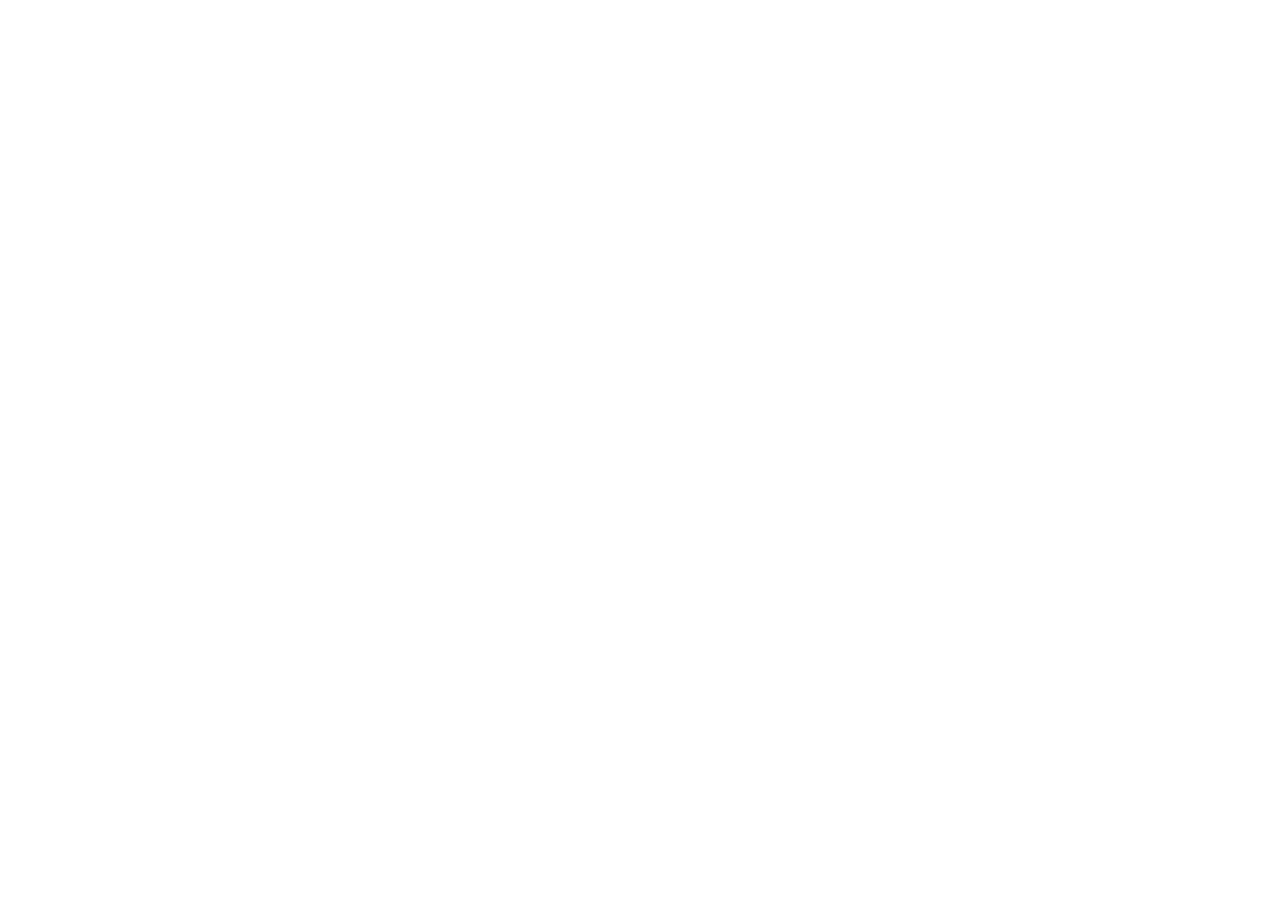
==== html/animation.html @ 3bd4cda1 "Initial commit" ====
<!DOCTYPE html>
<html lang="en">
<head>
    <meta charset="UTF-8">
    <meta name="viewport" content="width=device-width, initial-scale=1.0">
    <title>Watch enigma work</title>
</head>
<body>
    
</body>
</html>
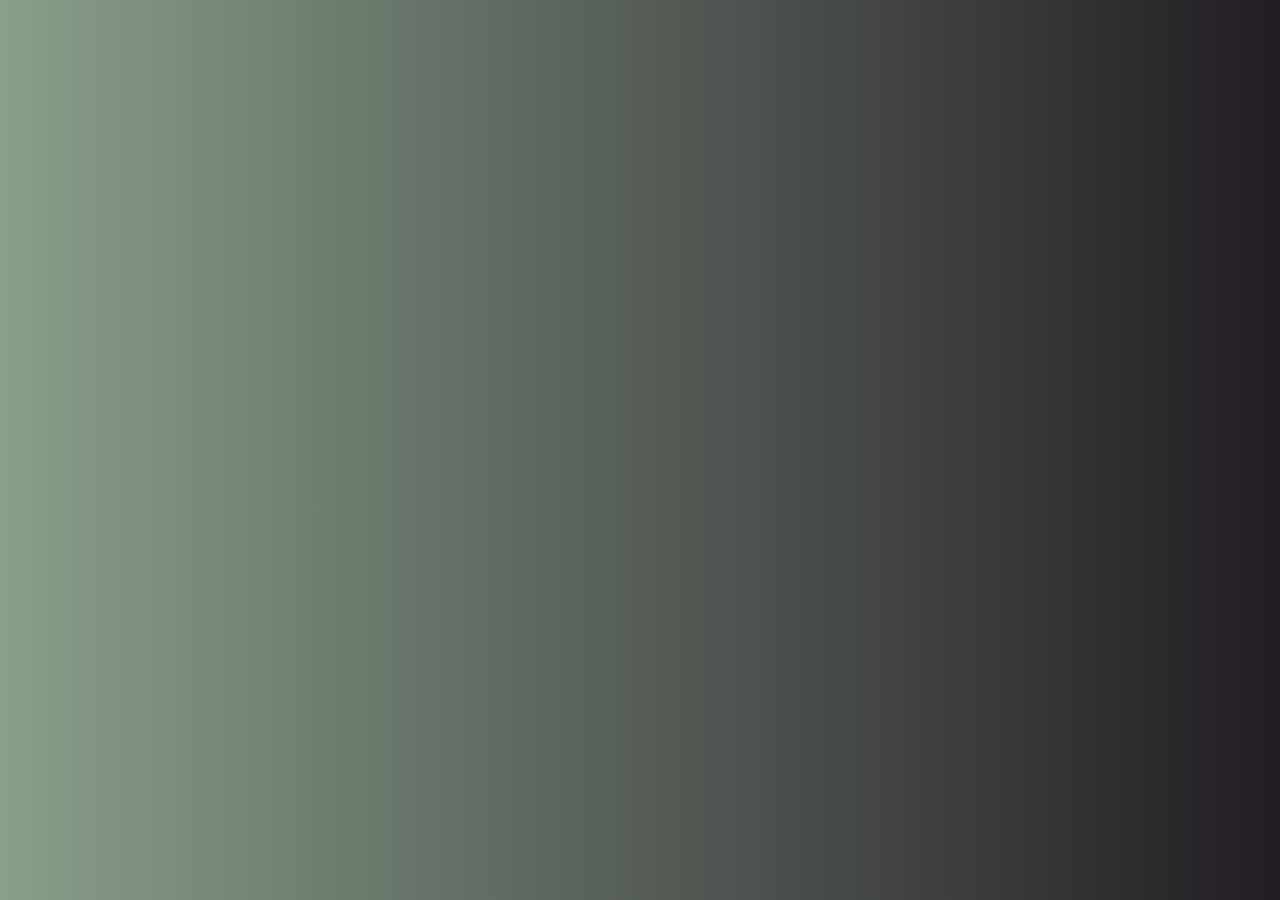
==== commit 20c004fa: "Base commit with initial javascript code" ====
--- a/html/animation.html
+++ b/html/animation.html
@@ -4,6 +4,8 @@
     <meta charset="UTF-8">
     <meta name="viewport" content="width=device-width, initial-scale=1.0">
     <title>Watch enigma work</title>
+    <link rel="stylesheet" href="../css/style.css">
+    <script src="../js/script.js"></script>
 </head>
 <body>
     
--- a/css/style.css
+++ b/css/style.css
@@ -0,0 +1,170 @@
+@font-face {
+    font-family: ITCMachine;
+    src: url('../fonts/ITCMachineRegular.otf') format('opentype');
+}
+
+body {
+    margin: 0;
+    padding: 0;
+    background: linear-gradient(90deg, #899E8B 0%, #221D23 100%);
+    min-height: 100vh;
+    display: flex;
+    flex-direction: column;
+    justify-content: center;
+    align-items: center;
+    font-family: 'ITCMachine', Arial, sans-serif;
+}
+
+h1 {
+    font-family: ITCMachine, Arial, sans-serif;
+    color: #81F499;
+    border: #221D23 solid 5px;
+    background-color: #99C5B5;
+    font-size: 3em;
+    margin-bottom: 0px;
+    padding-left: 10px;
+    padding-right: 10px;
+    -webkit-text-stroke: 0.8px #221D23;
+}
+
+h2 {
+    font-family: ITCMachine, Arial, sans-serif;
+    color: #81F499;
+    border: #221D23 solid 3px;
+    background-color: #99C5B5;
+    font-size: 2em;
+    margin-bottom: 12px;
+    padding-left: 8px;
+    padding-right: 8px;
+    -webkit-text-stroke: 0.6px #221D23;
+}
+
+.button-container {
+    display: flex;
+    gap: 2em;
+    justify-content: center;
+    flex-wrap: wrap;
+}
+
+a {
+    text-decoration: none;
+}
+
+#InputDiv {
+    width: 100%;
+    max-width: none;
+    margin: 0 0 20px 0;
+    background-color: #221D23;
+    color:#81F499;
+    text-align: center;
+}
+
+#OutputDiv {
+    width: 100%;
+    max-width: none;
+    margin: 0 0 20px 0;
+    background-color: #221D23;
+    color:#81F499;
+    text-align: center;
+}
+
+.mainButton {
+    padding: 15px 40px;
+    font-size: 1.1em;
+    background-color: white;
+    color: #667eea;
+    border: none;
+    border-radius: 8px;
+    cursor: pointer;
+    font-weight: bold;
+    transition: transform 0.3s ease, box-shadow 0.3s ease;
+}
+
+button:hover {
+    transform: scale(1.1);
+    box-shadow: 0 8px 16px rgba(0, 0, 0, 0.2);
+}
+
+#enigmaTable {
+    font-family: monospace;
+    border-collapse: collapse;
+    border: none;
+}
+
+.headerRow {
+    text-align: center;
+    padding: 5px;
+    border: 1px solid black;
+    column-span: all;
+}
+
+.alphabetRow {
+    text-align: center;
+    column-span: all;
+}
+
+.tableCell {
+    background-color: #221D23;
+    color: #899E8B;
+    border: 1px solid black;
+    padding: 5px;
+}
+
+.selectedCell {
+    background-color: #AFECE7;
+    color: #221D23;
+}
+
+.notchedCell {
+    background-color: #81F499;
+    color: #221D23;
+    text-decoration: underline;
+}
+
+.fillerCell {
+    background-color: transparent;
+    border: none;
+    padding-left: 15px;
+    padding-right: 15px;
+}
+
+.baseCell {
+    background-color: #899E8B;
+    color: #221D23;
+    border: 1px solid black;
+    padding: 5px;
+}
+
+.arrowButton {
+    border-radius: 2px;
+    border: none;
+    background-color: #99C5B5;
+    padding: 0px 2px 3px 2px;
+    font-size: 16px;
+    line-height: 1;
+    outline: none;
+    display: inline-block;;
+
+}
+
+.arrowButton:hover {
+    background-color: #221D23;
+    color: #81F499;
+}
+
+.arrowButton:active {
+    background-color: #81F499;
+    color: #221D23;
+}
+
+.RRselector {
+    border-radius: 2px;
+    border: none;
+    background-color: #99C5B5;
+    padding: 0px 2px 3px 2px;
+    font-size: 16px;
+    line-height: 1;
+    outline: none;
+    display: inline-block;;
+
+}
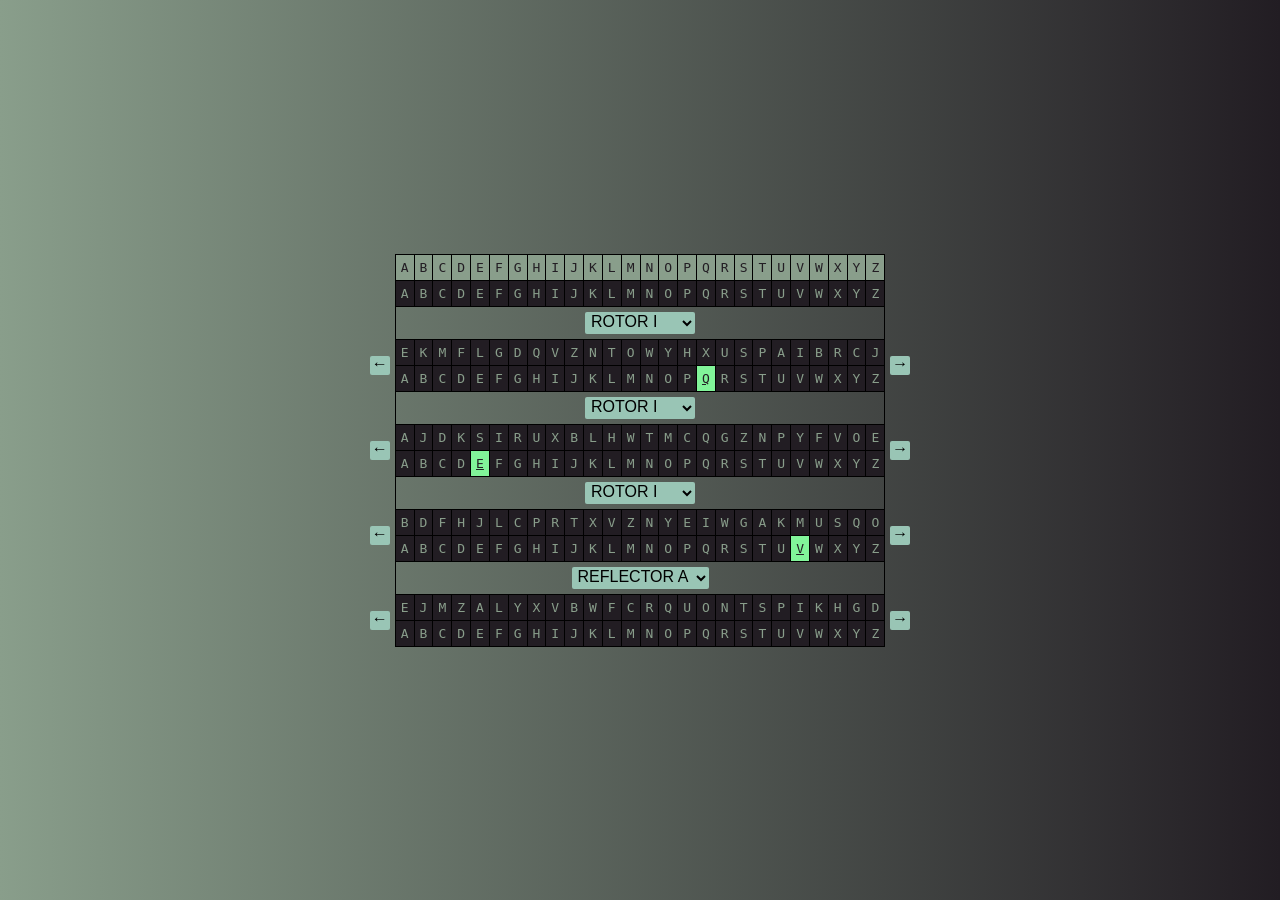
==== commit e78950b6: "Almost done, minor changes needed" ====
--- a/html/animation.html
+++ b/html/animation.html
@@ -5,9 +5,14 @@
     <meta name="viewport" content="width=device-width, initial-scale=1.0">
     <title>Watch enigma work</title>
     <link rel="stylesheet" href="../css/style.css">
-    <script src="../js/script.js"></script>
+    <link rel="icon" href="../img/Favicon.ico" type="image/x-icon">
 </head>
 <body>
-    
+    <div style="display: flex; justify-content: center;">
+        <table id="enigmaTable">
+            <!-- Table is dynamically generated -->
+        </table>
+    </div>
+    <script src="../js/script.js"></script>
 </body>
 </html>
--- a/css/style.css
+++ b/css/style.css
@@ -57,6 +57,14 @@
     background-color: #221D23;
     color:#81F499;
     text-align: center;
+    font-size: 28px;
+}
+
+#InputDiv input {
+    background-color: transparent;
+    border: none;
+    color: #81F499;
+    text-align: center;
 }
 
 #OutputDiv {
@@ -66,6 +74,7 @@
     background-color: #221D23;
     color:#81F499;
     text-align: center;
+    font-size: 28px;
 }
 
 .mainButton {
@@ -98,6 +107,8 @@
     column-span: all;
 }
 
+
+
 .alphabetRow {
     text-align: center;
     column-span: all;
@@ -108,11 +119,6 @@
     color: #899E8B;
     border: 1px solid black;
     padding: 5px;
-}
-
-.selectedCell {
-    background-color: #AFECE7;
-    color: #221D23;
 }
 
 .notchedCell {
@@ -126,6 +132,7 @@
     border: none;
     padding-left: 15px;
     padding-right: 15px;
+
 }
 
 .baseCell {
@@ -133,6 +140,11 @@
     color: #221D23;
     border: 1px solid black;
     padding: 5px;
+}
+
+.selectedCell {
+    background-color: #AFECE7;
+    color: #221D23;
 }
 
 .arrowButton {
